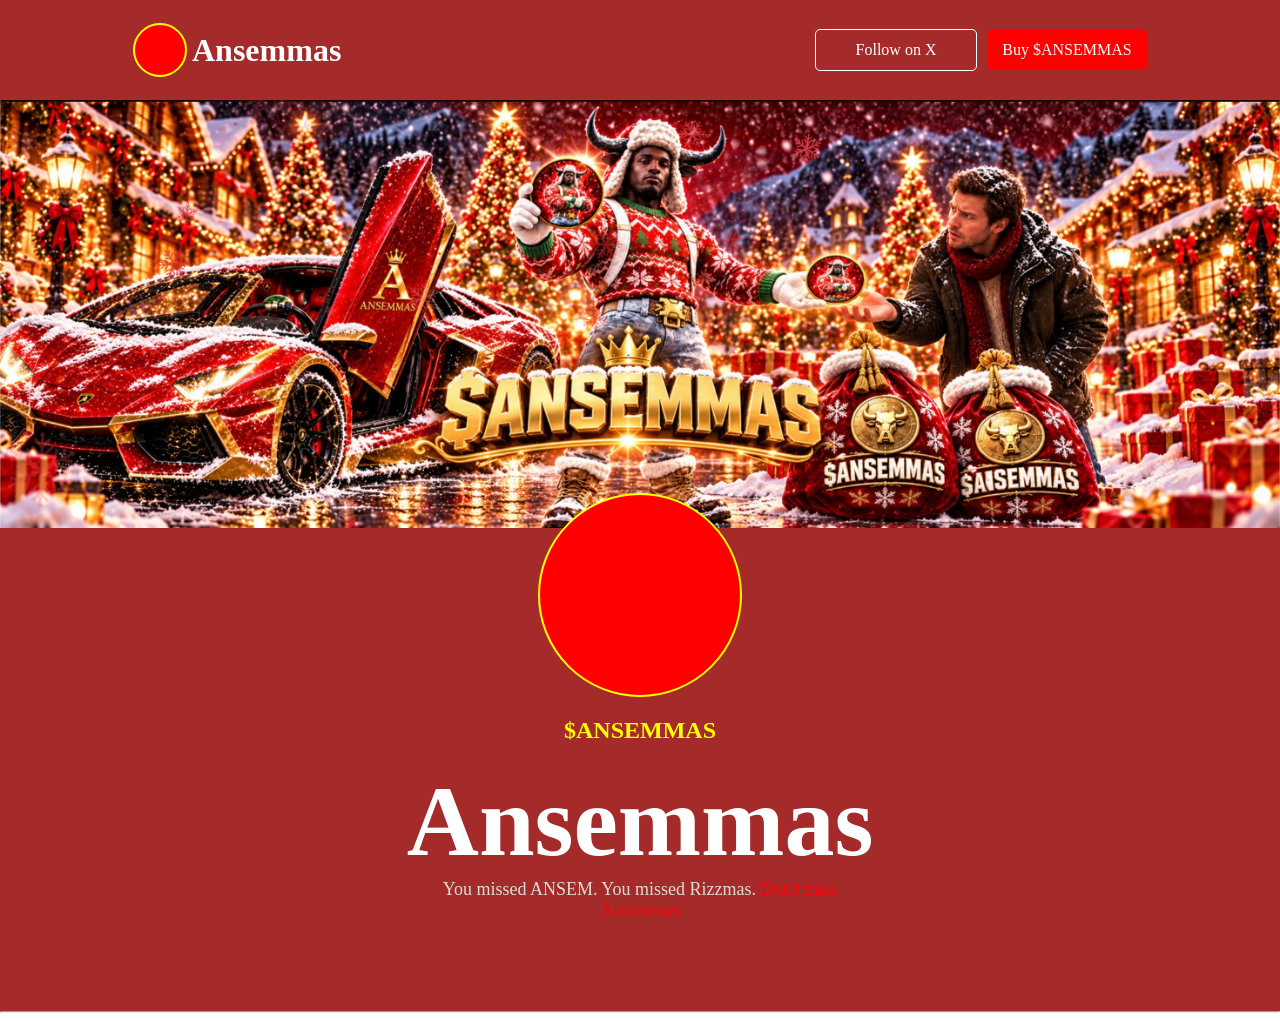
==== ansemasTemplate/index.html @ 5cd5f53a "Nieuwe project - Ansemmas. Header opgebouwd en met main begonnen" ====
<!doctype html>
<html lang="en">
  <head>
    <meta charset="UTF-8" />
    <meta name="viewport" content="width=device-width, initial-scale=1.0" />
    <title>Ansemmas</title>
    <link rel="stylesheet" href="css/normalize.css" />
    <link rel="stylesheet" href="css/style.css" />
  </head>
  <body>
    <header>
      <div>
        <div id="logo"></div>
        <h1>Ansemmas</h1>
      </div>
      <div>
        <a href="#"><span>Follow on X</span></a>
        <a href="#"><span>Buy $ANSEMMAS</span></a>
      </div>
    </header>
    <main>
      <figure><img src="assets/banner.png" alt="" /></figure>
      <section>
        <div id="main-logo"></div>
        <h2 id="titel">$ANSEMMAS</h2>
        <h1>Ansemmas</h1>
        <p>
          You missed ANSEM. You missed Rizzmas.
          <span id="#red-text" style="color: red"
            >Don't miss <br />Ansemmas</span
          >
        </p>
        <hr />
      </section>
      <section></section>
    </main>
  </body>
</html>
---- ansemasTemplate/css/style.css ----
header #logo {
  background-color: red;
  width: 50px;
  height: 50px;
  border-radius: 50%;
  margin: auto 5px;
  border: solid 2px yellow;
}
header > div:first-child {
  margin-left: 10%;
  margin-right: auto;
}
header > div:last-child {
  margin-right: 10%;
  margin-left: auto;
}
header {
  display: flex;
  background-color: brown;
  height: 100px;
  color: white;
}
header a {
  display: flex;
  justify-content: center;
  align-items: center;
  text-decoration: none;
  color: white;
  border-radius: 5px;
  margin: auto 5px;
  width: 160px;
  height: 40px;
}
header a:last-child {
  background-color: red;
}
header a:first-child {
  border: 1px solid white;
}
header h1 {
  margin: auto 0px;
}
header > div {
  display: flex;
  margin: auto 0px;
}

main > figure > img:first-child {
  width: 100%;
}
figure {
  margin: 0px;
}
main {
  text-align: center;
  background-color: brown;
}
#main-logo {
  width: 200px;
  height: 200px;
  background-color: red;
  border-radius: 50%;
  border: solid 2px yellow;
}
#titel {
  color: yellow;
}
main > section > div {
  margin: 0px auto;
  margin-bottom: 10px;
}
main > section > div,
#titel,
main p,
main h1 {
  transform: translateY(-40px);
}
main h1 {
  font-size: 100px;
  margin: 0px;
  color: white;
}
main p {
  margin: 0px;
  color: gainsboro;
  margin-bottom: 50px;
  font-size: 18px;
}
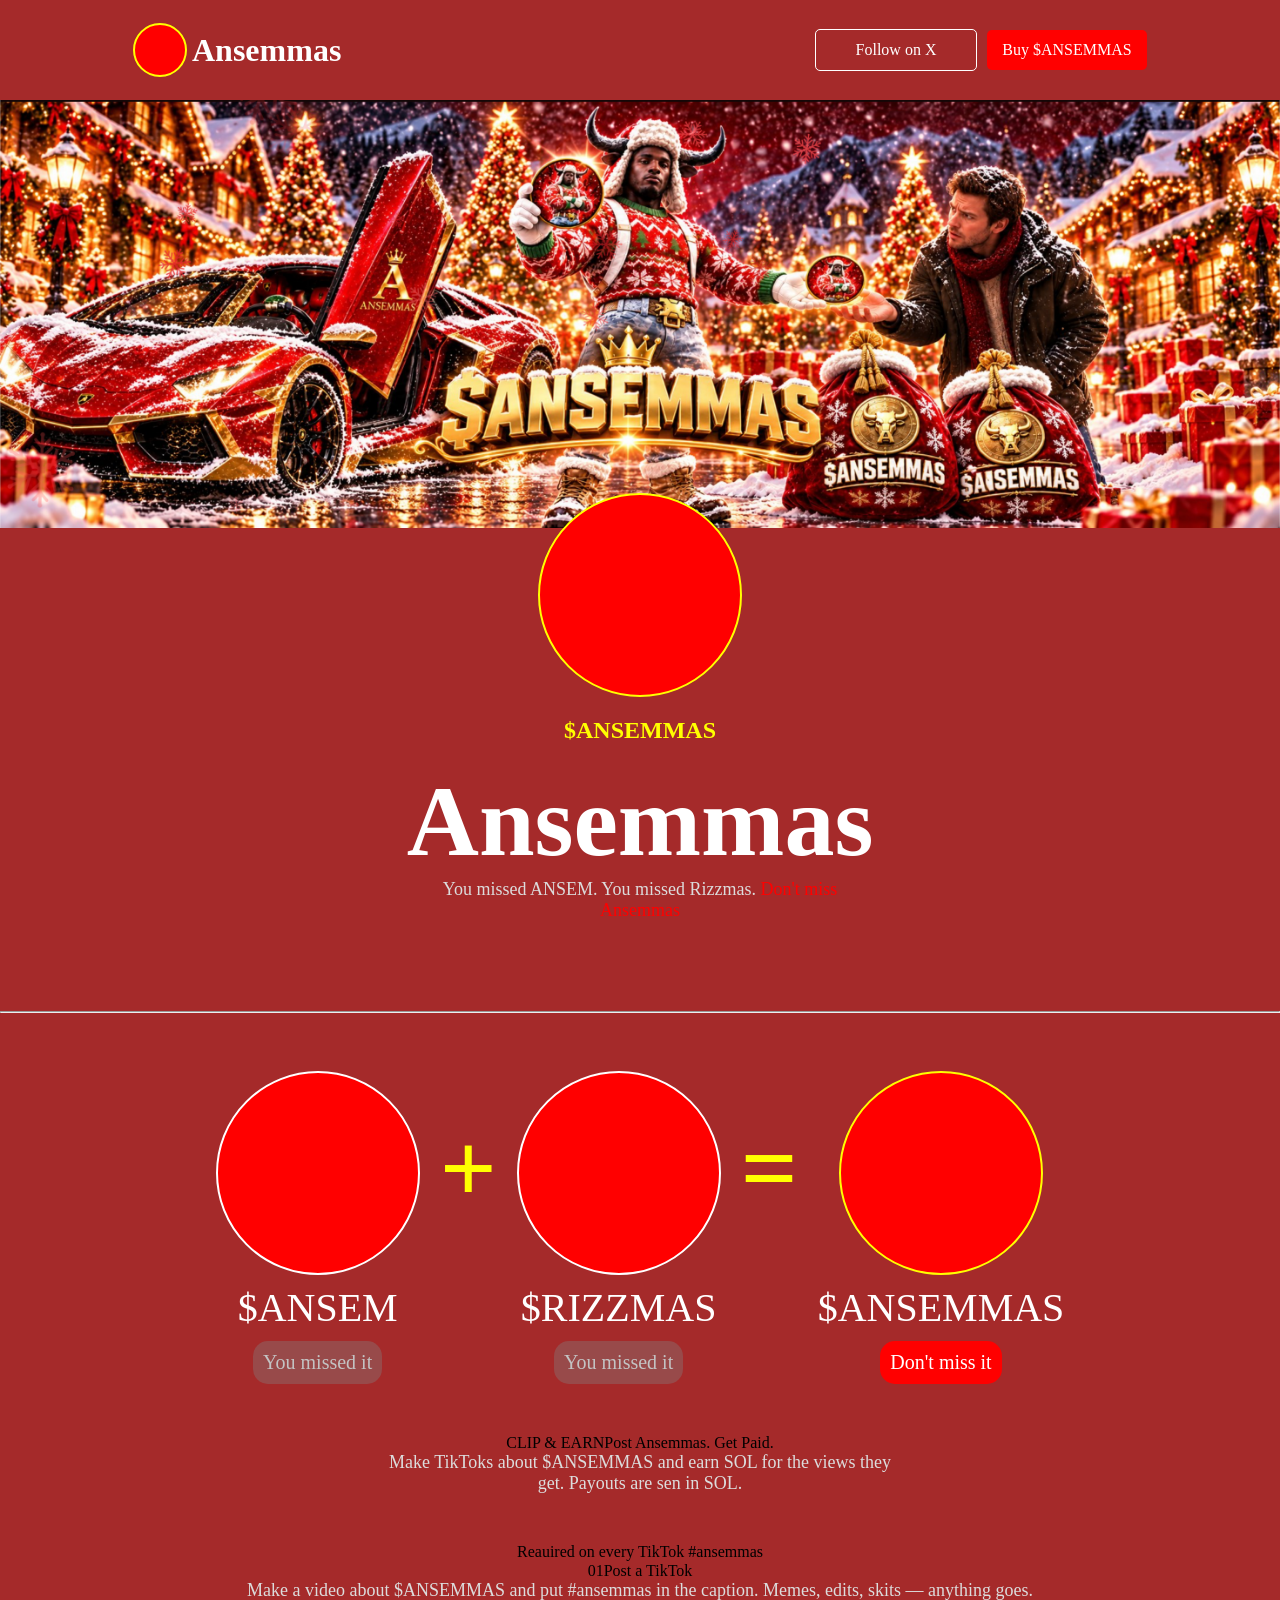
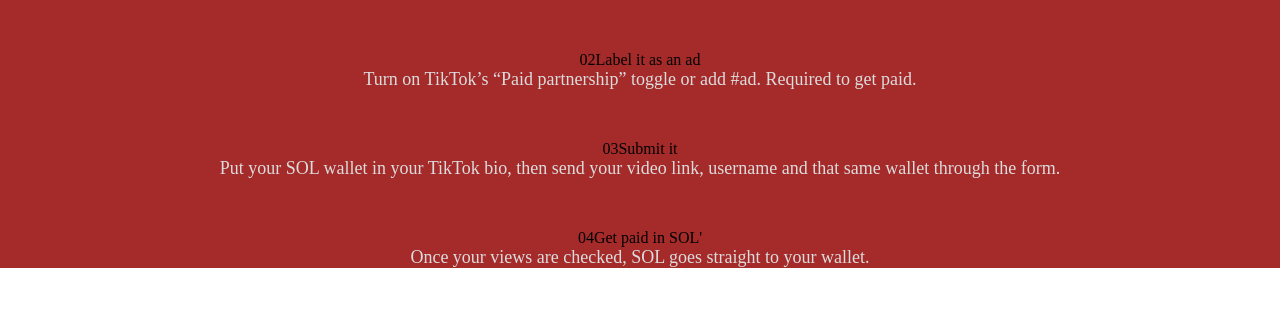
==== commit 5b064d2b: "nieuwe sections toegevoegd en opgemaakt aan <main>" ====
--- a/ansemasTemplate/index.html
+++ b/ansemasTemplate/index.html
@@ -15,7 +15,10 @@
       </div>
       <div>
         <a href="#"><span>Follow on X</span></a>
-        <a href="#"><span>Buy $ANSEMMAS</span></a>
+        <a
+          href="https://pump.fun/coin/HXxJdaQbrYRvwTAM8M8mUPyoRPvmyuUbPFBRkiAAMASS"
+          ><span>Buy $ANSEMMAS</span></a
+        >
       </div>
     </header>
     <main>
@@ -32,7 +35,70 @@
         </p>
         <hr />
       </section>
-      <section></section>
+      <section>
+        <div>
+          <div>
+            <div class="img"></div>
+            <span class="section2Tickers">$ANSEM</span
+            ><span class="section2BottomText">You missed it</span>
+          </div>
+          <span class="operators">+</span>
+          <div>
+            <div class="img"></div>
+            <span class="section2Tickers">$RIZZMAS</span
+            ><span class="section2BottomText">You missed it</span>
+          </div>
+          <span class="operators">=</span>
+          <div>
+            <div class="img"></div>
+            <span class="section2Tickers">$ANSEMMAS</span
+            ><span class="section2BottomText">Don't miss it</span>
+          </div>
+        </div>
+      </section>
+      <section>
+        <div>
+          <span>CLIP & EARN</span><span>Post Ansemmas. Get Paid.</span>
+          <p>
+            Make TikToks about $ANSEMMAS and earn SOL for the views they
+            <br />get. Payouts are sen in SOL.
+          </p>
+          <div>
+            <span>Reauired on every TikTok <span>#ansemmas</span></span>
+          </div>
+        </div>
+        <div>
+          <div>
+            <span>01</span><span>Post a TikTok</span>
+            <p>
+              Make a video about $ANSEMMAS and put
+              <span id="yellow">#ansemmas</span> in the caption. Memes, edits,
+              skits — anything goes.
+            </p>
+          </div>
+          <div>
+            <span>02</span><span>Label it as an ad</span>
+            <p>
+              Turn on TikTok’s “Paid partnership” toggle or add #ad. Required to
+              get paid.
+            </p>
+          </div>
+          <div>
+            <span>03</span><span>Submit it</span>
+            <p>
+              Put your SOL wallet in your TikTok bio, then send your video link,
+              username and that same wallet through the form.
+            </p>
+          </div>
+          <div>
+            <span>04</span><span>Get paid in SOL'</span>
+            <p>
+              Once your views are checked, SOL goes straight to your wallet.
+            </p>
+          </div>
+        </div>
+        <div></div>
+      </section>
     </main>
   </body>
 </html>
--- a/ansemasTemplate/css/style.css
+++ b/ansemasTemplate/css/style.css
@@ -65,14 +65,14 @@
 #titel {
   color: yellow;
 }
-main > section > div {
+main > section > div#main-logo {
   margin: 0px auto;
   margin-bottom: 10px;
 }
-main > section > div,
+main > section > div#main-logo,
 #titel,
-main p,
-main h1 {
+main > section > p,
+main > section > h1 {
   transform: translateY(-40px);
 }
 main h1 {
@@ -86,3 +86,59 @@
   margin-bottom: 50px;
   font-size: 18px;
 }
+section:nth-of-type(2) {
+  display: flex;
+  background-color: brown;
+  justify-content: center;
+}
+section:nth-of-type(2) > div {
+  display: flex;
+  justify-content: center;
+  margin: 50px 0px;
+  width: fit-content;
+}
+section:nth-of-type(2) .img {
+  width: 200px;
+  height: 200px;
+  background-color: red;
+  border-radius: 50%;
+  border: solid white 2px;
+}
+section:nth-of-type(2) .operators {
+  margin: 40px 20px;
+  color: yellow;
+  font-size: 100px;
+  font-weight: 900;
+}
+body > main > section:nth-child(3) > div > div {
+  display: flex;
+  flex-direction: column;
+  justify-content: center;
+  align-items: center;
+  align-content: center;
+}
+.section2Tickers {
+  margin-top: 10px;
+  color: white;
+  font-size: 40px;
+}
+.section2BottomText {
+  padding: 10px;
+  margin-top: 10px;
+  background-color: rgba(128, 128, 128, 0.365);
+  color: rgb(195, 195, 195);
+  font-size: 20px;
+  border-radius: 15px;
+}
+body
+  > main
+  > section:nth-child(3)
+  > div
+  > div:nth-child(5)
+  > span.section2BottomText {
+  background-color: red;
+  color: white;
+}
+main > section:nth-child(3) > div > div:nth-child(5) > div {
+  border-color: yellow;
+}
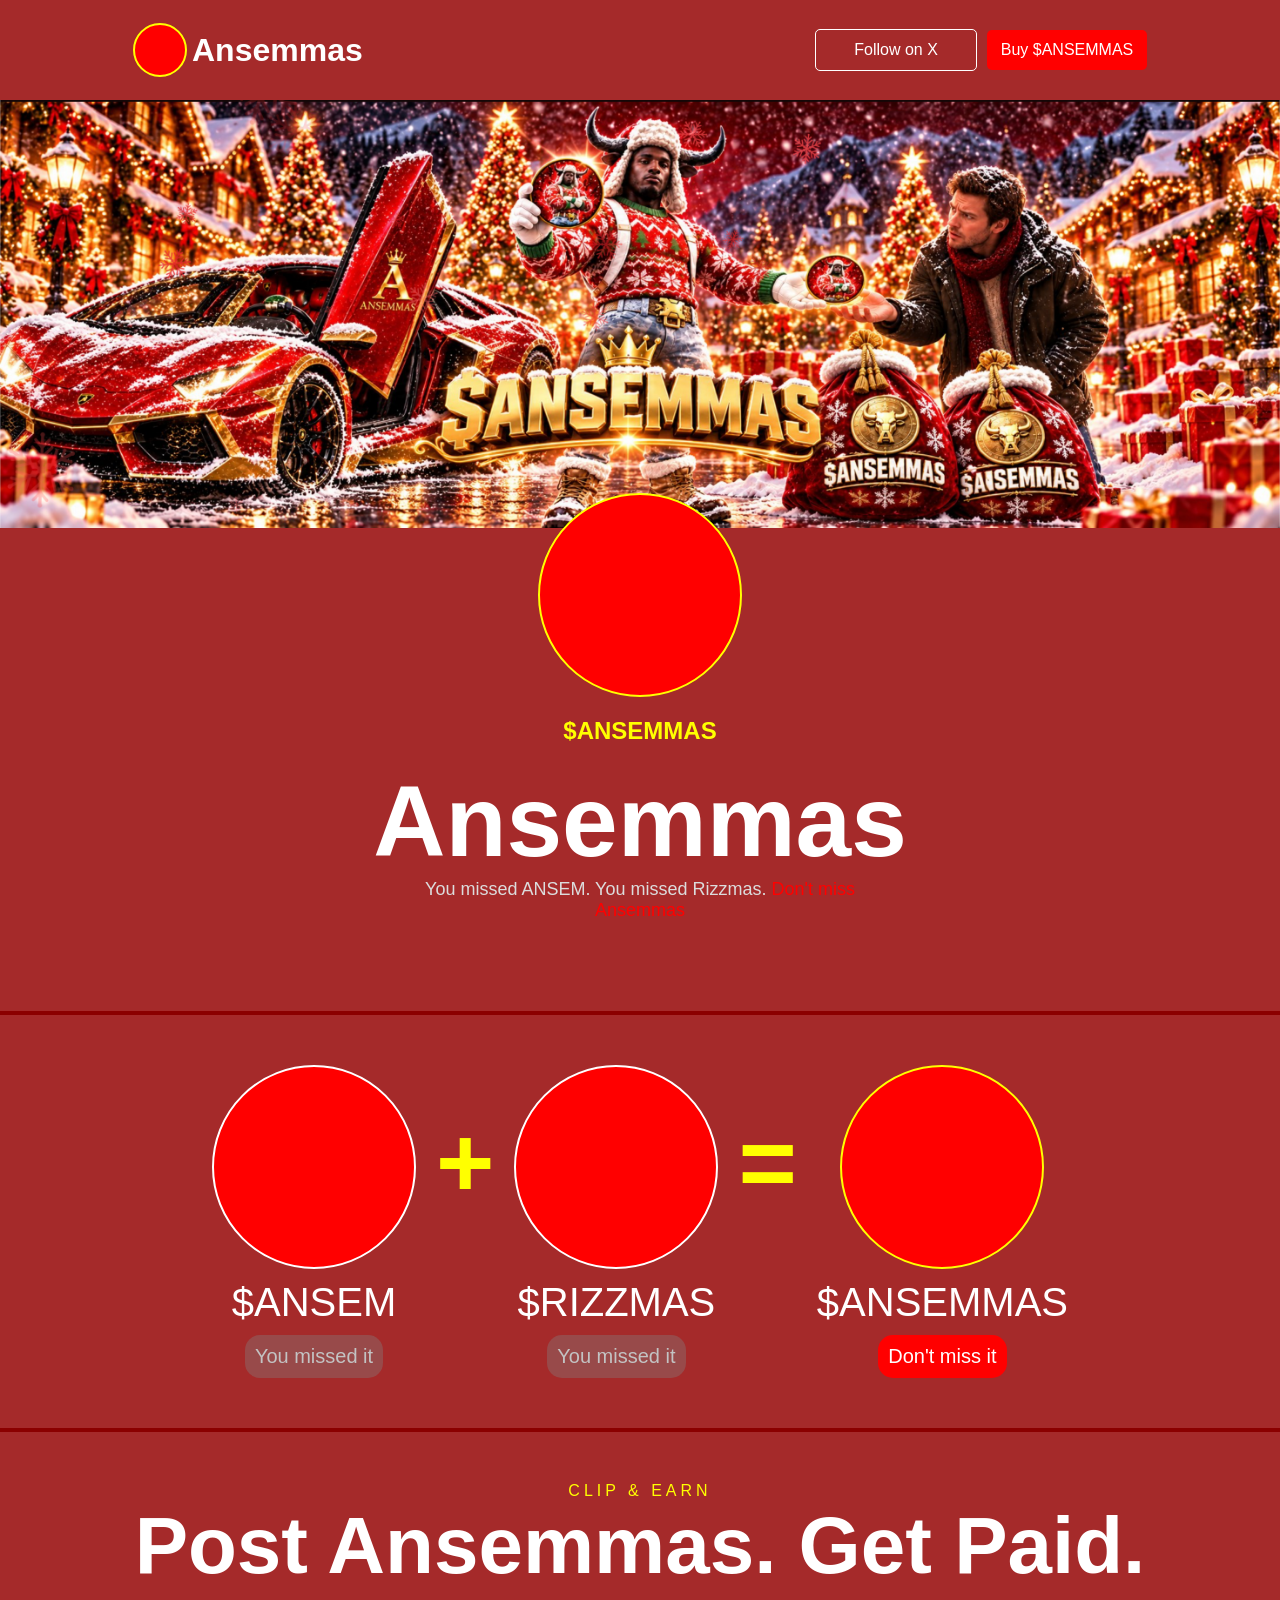
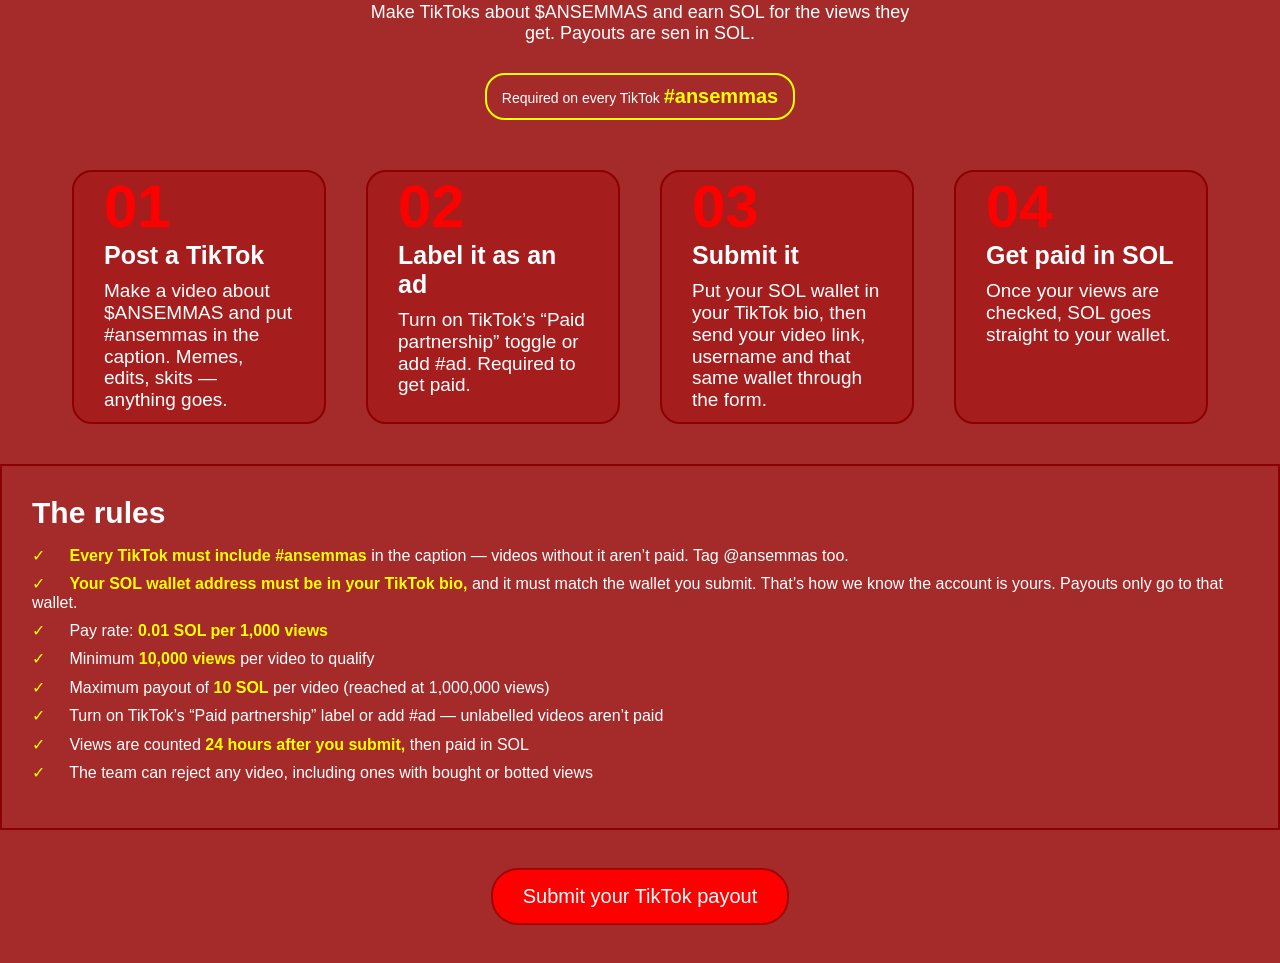
==== commit 37a82890: "nog een sectie in main afgewerkt" ====
--- a/ansemasTemplate/index.html
+++ b/ansemasTemplate/index.html
@@ -17,6 +17,7 @@
         <a href="#"><span>Follow on X</span></a>
         <a
           href="https://pump.fun/coin/HXxJdaQbrYRvwTAM8M8mUPyoRPvmyuUbPFBRkiAAMASS"
+          target="_blank"
           ><span>Buy $ANSEMMAS</span></a
         >
       </div>
@@ -33,7 +34,6 @@
             >Don't miss <br />Ansemmas</span
           >
         </p>
-        <hr />
       </section>
       <section>
         <div>
@@ -58,46 +58,96 @@
       </section>
       <section>
         <div>
-          <span>CLIP & EARN</span><span>Post Ansemmas. Get Paid.</span>
-          <p>
+          <span id="sTitel">CLIP & EARN</span
+          ><span id="sh1">Post Ansemmas. Get Paid.</span>
+          <p id="sht">
             Make TikToks about $ANSEMMAS and earn SOL for the views they
             <br />get. Payouts are sen in SOL.
           </p>
-          <div>
-            <span>Reauired on every TikTok <span>#ansemmas</span></span>
+          <div id="requirement">
+            <span id="requirementText"
+              >Required on every TikTok <span id="tagY">#ansemmas</span></span
+            >
           </div>
         </div>
-        <div>
-          <div>
-            <span>01</span><span>Post a TikTok</span>
+        <div id="steps">
+          <div class="stepsCard">
+            <span class="stepsCardRedT">01</span
+            ><span class="h2stepsCard">Post a TikTok</span>
             <p>
               Make a video about $ANSEMMAS and put
               <span id="yellow">#ansemmas</span> in the caption. Memes, edits,
               skits — anything goes.
             </p>
           </div>
-          <div>
-            <span>02</span><span>Label it as an ad</span>
+          <div class="stepsCard">
+            <span class="stepsCardRedT">02</span
+            ><span class="h2stepsCard">Label it as an ad</span>
             <p>
               Turn on TikTok’s “Paid partnership” toggle or add #ad. Required to
               get paid.
             </p>
           </div>
-          <div>
-            <span>03</span><span>Submit it</span>
+          <div class="stepsCard">
+            <span class="stepsCardRedT">03</span
+            ><span class="h2stepsCard">Submit it</span>
             <p>
               Put your SOL wallet in your TikTok bio, then send your video link,
               username and that same wallet through the form.
             </p>
           </div>
-          <div>
-            <span>04</span><span>Get paid in SOL'</span>
+          <div class="stepsCard">
+            <span class="stepsCardRedT">04</span
+            ><span class="h2stepsCard">Get paid in SOL</span>
             <p>
               Once your views are checked, SOL goes straight to your wallet.
             </p>
           </div>
         </div>
-        <div></div>
+        <div id="rules">
+          <div id="rulesCard">
+            <span id="rulesTitel">The rules</span>
+            <ul>
+              <li>
+                <span class="rulesYT">Every TikTok must include #ansemmas</span>
+                in the caption — videos without it aren’t paid. Tag @ansemmas
+                too.
+              </li>
+              <li>
+                <span class="rulesYT"
+                  >Your SOL wallet address must be in your TikTok bio,</span
+                >
+                and it must match the wallet you submit. That’s how we know the
+                account is yours. Payouts only go to that wallet.
+              </li>
+              <li>
+                Pay rate: <span class="rulesYT">0.01 SOL per 1,000 views</span>
+              </li>
+              <li>
+                Minimum <span class="rulesYT">10,000 views</span> per video to
+                qualify
+              </li>
+              <li>
+                Maximum payout of <span class="rulesYT">10 SOL</span> per video
+                (reached at 1,000,000 views)
+              </li>
+              <li>
+                Turn on TikTok’s “Paid partnership” label or add #ad —
+                unlabelled videos aren’t paid
+              </li>
+              <li>
+                Views are counted
+                <span class="rulesYT">24 hours after you submit,</span> then
+                paid in SOL
+              </li>
+              <li>
+                The team can reject any video, including ones with bought or
+                botted views
+              </li>
+            </ul>
+          </div>
+          <button id="payoutBtn">Submit your TikTok payout</button>
+        </div>
       </section>
     </main>
   </body>
--- a/ansemasTemplate/css/style.css
+++ b/ansemasTemplate/css/style.css
@@ -1,3 +1,6 @@
+* {
+  font-family: Arial, Helvetica, sans-serif;
+}
 header #logo {
   background-color: red;
   width: 50px;
@@ -109,6 +112,9 @@
   color: yellow;
   font-size: 100px;
   font-weight: 900;
+}
+section:nth-of-type(2) {
+  border-top: solid darkred 4px;
 }
 body > main > section:nth-child(3) > div > div {
   display: flex;
@@ -142,3 +148,129 @@
 main > section:nth-child(3) > div > div:nth-child(5) > div {
   border-color: yellow;
 }
+body > main > section:nth-child(4) > div:nth-child(1) {
+  width: fit-content;
+  display: flex;
+  justify-content: center;
+  align-items: center;
+  flex-direction: column;
+  margin: 50px auto;
+}
+body > main > section:nth-child(4) {
+  border-top: solid 4px darkred;
+}
+#sTitel {
+  color: yellow;
+  text-transform: uppercase;
+  letter-spacing: 4px;
+  font-size: 16px;
+}
+#sh1 {
+  color: white;
+  font-size: 80px;
+  font-weight: 800;
+  margin-bottom: 10px;
+}
+#sht {
+  font-size: 18px;
+  color: white;
+  font-weight: 200;
+  margin-bottom: 30px;
+}
+#requirement {
+  border-radius: 20px;
+  border: yellow solid 2px;
+  padding: 10px 15px;
+  width: fit-content;
+}
+#requirementText {
+  font-size: 14px;
+  color: white;
+}
+#tagY {
+  color: yellow;
+  font-size: 20px;
+  font-weight: 800;
+}
+#steps {
+  display: flex;
+  align-items: center;
+  justify-content: center;
+}
+.stepsCard {
+  display: flex;
+  flex-direction: column;
+  border: solid darkred 2px;
+  border-radius: 20px;
+  width: 250px;
+  height: 250px;
+  margin: auto 20px;
+  background-color: rgba(168, 1, 1, 0.309);
+  text-align: start;
+  margin-bottom: 40px;
+}
+.stepsCard p {
+  color: white;
+  font-size: 19px;
+  font-weight: 100;
+  padding: 0px 30px;
+  padding-top: 10px;
+}
+.stepsCard .stepsCardRedT {
+  color: red;
+  text-align: start;
+  padding: 0px 30px;
+  font-weight: 900;
+  font-size: 60px;
+}
+.stepsCard .h2stepsCard {
+  font-size: 25px;
+  color: white;
+  font-weight: 800;
+  padding: 0px 30px;
+}
+main ul {
+  color: white;
+  padding: 0px;
+}
+main ul li {
+  list-style: none;
+  margin: 10px auto;
+  font-weight: 300;
+}
+main ul li::before {
+  content: "✓";
+  margin-right: 20px;
+  color: yellow;
+}
+#rules {
+  display: flex;
+  justify-content: center;
+  align-items: center;
+  flex-direction: column;
+  text-align: start;
+}
+#rulesCard {
+  padding: 30px;
+  width: fit-content;
+  border: solid darkred 2px;
+}
+#rulesTitel {
+  color: white;
+  font-size: 30px;
+  font-weight: 800;
+}
+.rulesYT {
+  color: yellow;
+  font-weight: 600;
+}
+#payoutBtn {
+  color: white;
+  background-color: red;
+  outline: solid 2px rgb(166, 0, 0);
+  padding: 15px 30px;
+  border: none;
+  margin: 40px 0px;
+  font-size: 20px;
+  border-radius: 25px;
+}
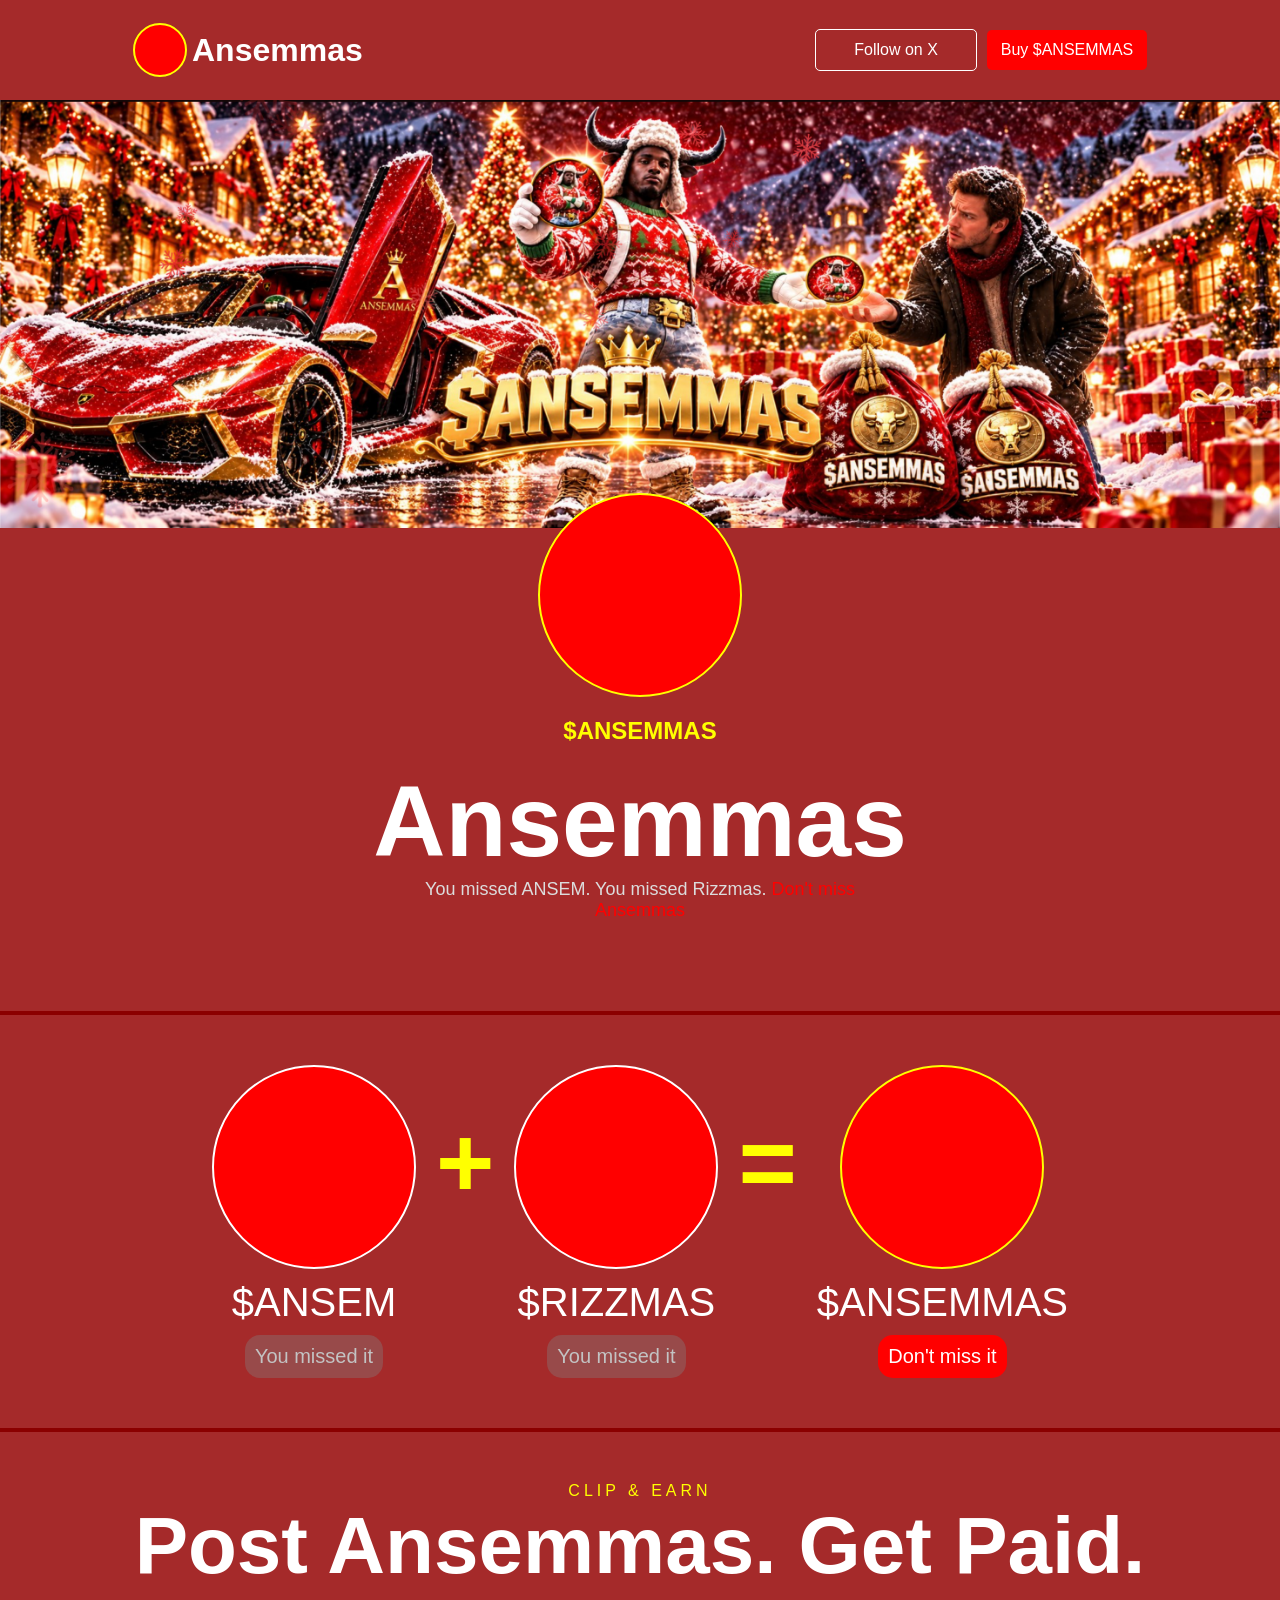
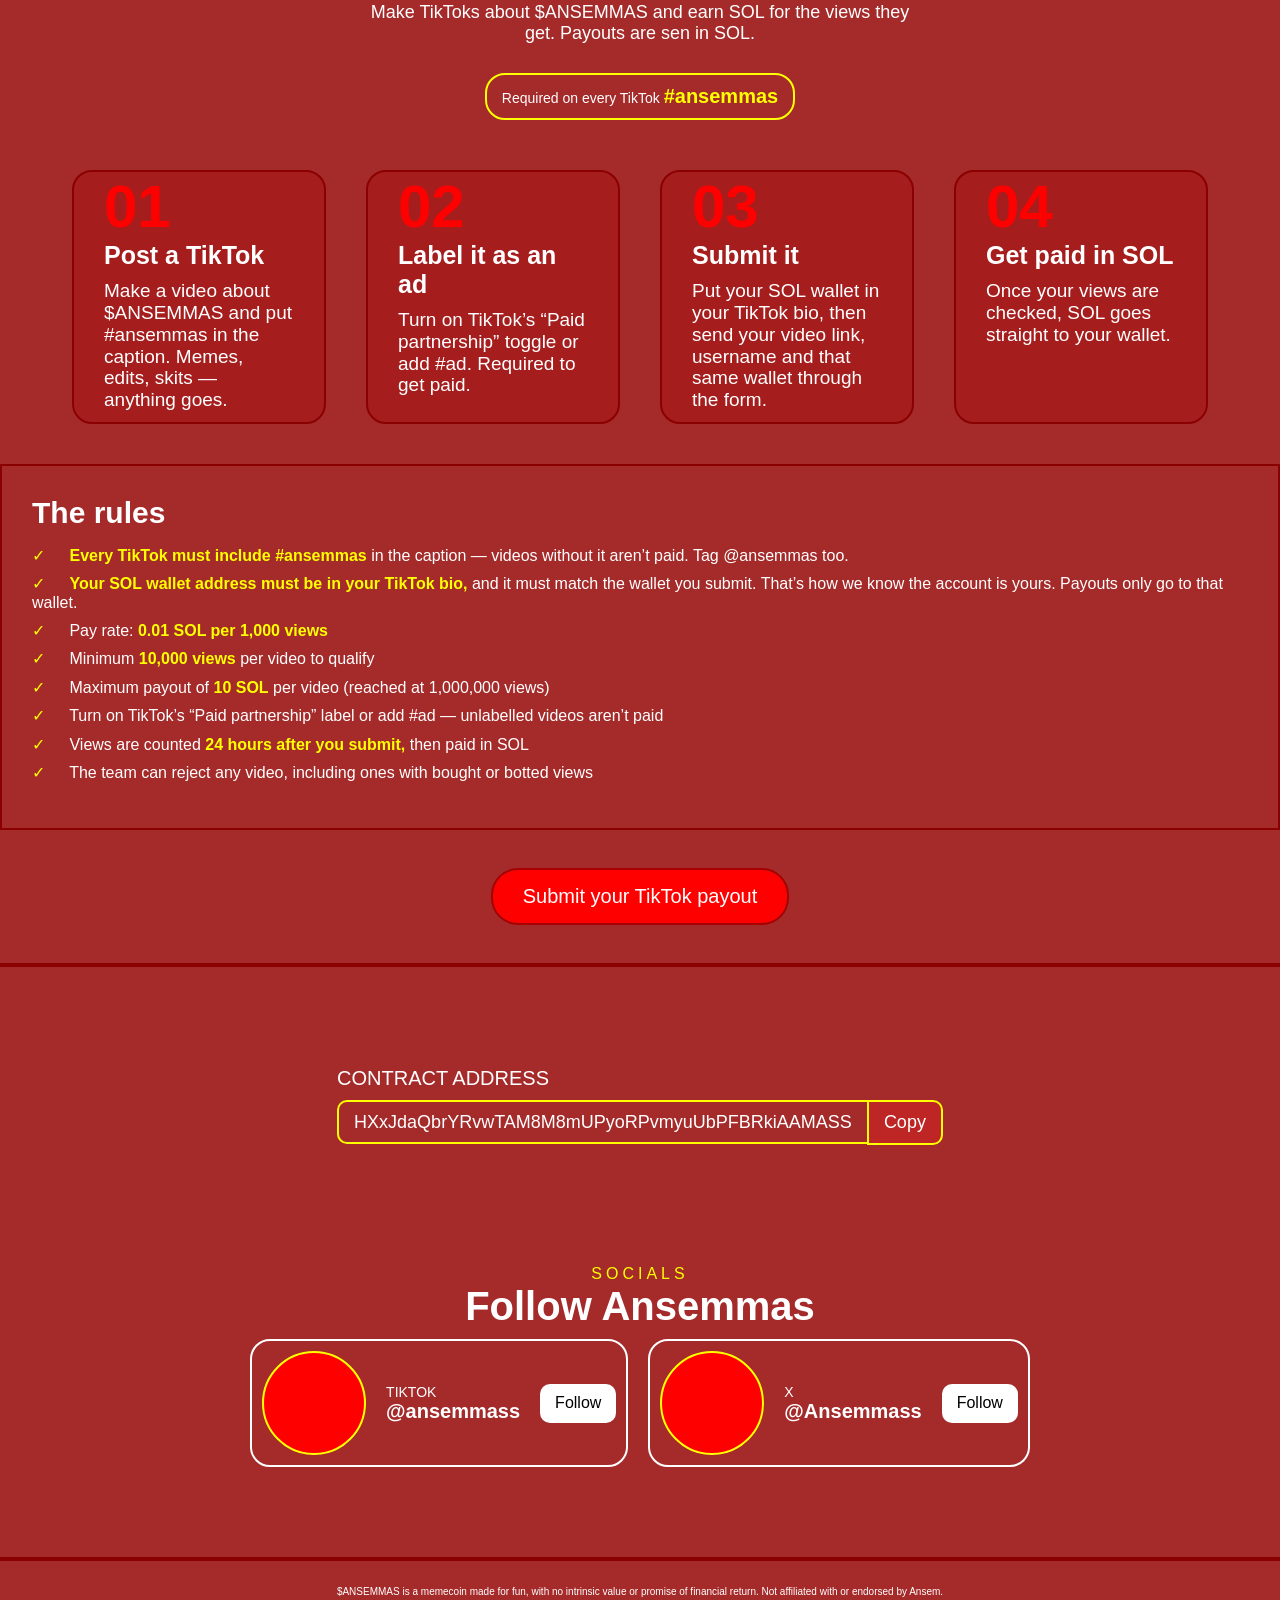
==== commit 756596eb: "laatste sectie en footer zijn klaar" ====
--- a/ansemasTemplate/index.html
+++ b/ansemasTemplate/index.html
@@ -149,6 +149,37 @@
           <button id="payoutBtn">Submit your TikTok payout</button>
         </div>
       </section>
+      <section>
+        <div id="contract">
+          <span id="address">CONTRACT ADDRESS</span>
+          <div id="contractCopybtn">
+            <span>HXxJdaQbrYRvwTAM8M8mUPyoRPvmyuUbPFBRkiAAMASS</span
+            ><button>Copy</button>
+          </div>
+        </div>
+        <div id="socials">
+          <span>SOCIALS</span><span>Follow Ansemmas</span>
+          <div id="socialsCardsParent">
+            <div class="socialsCards">
+              <div class="socialsLogo"></div>
+              <div class="sCT"><span>TIKTOK</span><span>@ansemmass</span></div>
+              <div class="socialsFollowBtn"><a href="#">Follow</a></div>
+            </div>
+            <div class="socialsCards">
+              <div class="socialsLogo"></div>
+              <div class="sCT"><span>X</span><span>@Ansemmass</span></div>
+              <div class="socialsFollowBtn"><a href="#">Follow</a></div>
+            </div>
+          </div>
+        </div>
+      </section>
     </main>
+    <footer>
+      <span
+        >$ANSEMMAS is a memecoin made for fun, with no intrinsic value or
+        promise of financial return. Not affiliated with or endorsed by
+        Ansem.</span
+      >
+    </footer>
   </body>
 </html>
--- a/ansemasTemplate/css/style.css
+++ b/ansemasTemplate/css/style.css
@@ -37,8 +37,15 @@
 header a:last-child {
   background-color: red;
 }
+header a:last-child:hover {
+  outline: yellow solid 1px;
+}
 header a:first-child {
   border: 1px solid white;
+}
+header a:first-child:hover {
+  border: yellow solid 1px;
+  color: yellow;
 }
 header h1 {
   margin: auto 0px;
@@ -274,3 +281,132 @@
   font-size: 20px;
   border-radius: 25px;
 }
+#payoutBtn:active {
+  transform: translateY(4px);
+}
+#payoutBtn:hover {
+  outline: solid 2px yellow;
+}
+body > main > section:nth-child(5) {
+  border-top: solid 4px darkred;
+  border-bottom: solid 4px darkred;
+  display: flex;
+  align-items: center;
+  justify-content: center;
+  flex-direction: column;
+}
+#address {
+  font-size: 20px;
+  color: white;
+  font-weight: 200;
+}
+#contract {
+  text-align: start;
+  margin: 100px 0px;
+  margin-bottom: 120px;
+}
+#contractCopybtn {
+  color: white;
+  font-size: 18px;
+  font-weight: 500;
+  margin-top: 10px;
+}
+#contractCopybtn > button {
+  padding: 10px 15px;
+  border-top-right-radius: 10px;
+  border-bottom-right-radius: 10px;
+  border: solid yellow 2px;
+  background-color: rgba(239, 30, 30, 0.324);
+  color: white;
+}
+#contractCopybtn > button:hover {
+  background-color: rgba(255, 0, 0, 0.643);
+}
+#contractCopybtn > span {
+  padding: 10px 15px;
+  border-top-left-radius: 10px;
+  border-bottom-left-radius: 10px;
+  border: solid yellow 2px;
+  border-right-width: 0px;
+}
+#socials {
+  color: white;
+  display: flex;
+  flex-direction: column;
+  align-items: center;
+  justify-content: center;
+}
+.socialsCards {
+  display: flex;
+  flex-direction: row;
+  margin: 10px;
+  border: solid white 2px;
+  border-radius: 20px;
+  padding: 10px;
+}
+.socialsLogo {
+  width: 100px;
+  height: 100px;
+  border-radius: 50%;
+  border: solid 2px yellow;
+  background-color: red;
+}
+.sCT {
+  margin: auto 20px;
+  display: flex;
+  flex-direction: column;
+  padding: auto;
+  text-align: start;
+}
+.sCT > span:first-child {
+  font-weight: 100;
+  font-size: 14px;
+}
+.sCT > span:last-child {
+  font-weight: 900;
+  font-size: 20px;
+}
+.socialsFollowBtn {
+  height: fit-content;
+  width: fit-content;
+  margin: auto;
+  background-color: white;
+  border-radius: 10px;
+  padding: 10px 15px;
+}
+.socialsFollowBtn > a {
+  text-decoration: none;
+  color: black;
+}
+.socialsFollowBtn:hover {
+  outline: solid yellow 2px;
+}
+.socialsFollowBtn:active {
+  transform: translateY(4px);
+}
+#socialsCardsParent {
+  display: flex;
+  flex-direction: row;
+  margin-bottom: 80px;
+}
+#socials > span:first-child {
+  color: yellow;
+  text-transform: uppercase;
+  letter-spacing: 4px;
+  font-size: 16px;
+}
+#socials > span:last-of-type {
+  color: white;
+  font-size: 40px;
+  font-weight: 800;
+}
+footer {
+  text-align: center;
+  color: white;
+  background-color: brown;
+  padding: 20px 0px;
+}
+footer > span {
+  font-size: 10px;
+  font-weight: 100;
+}
